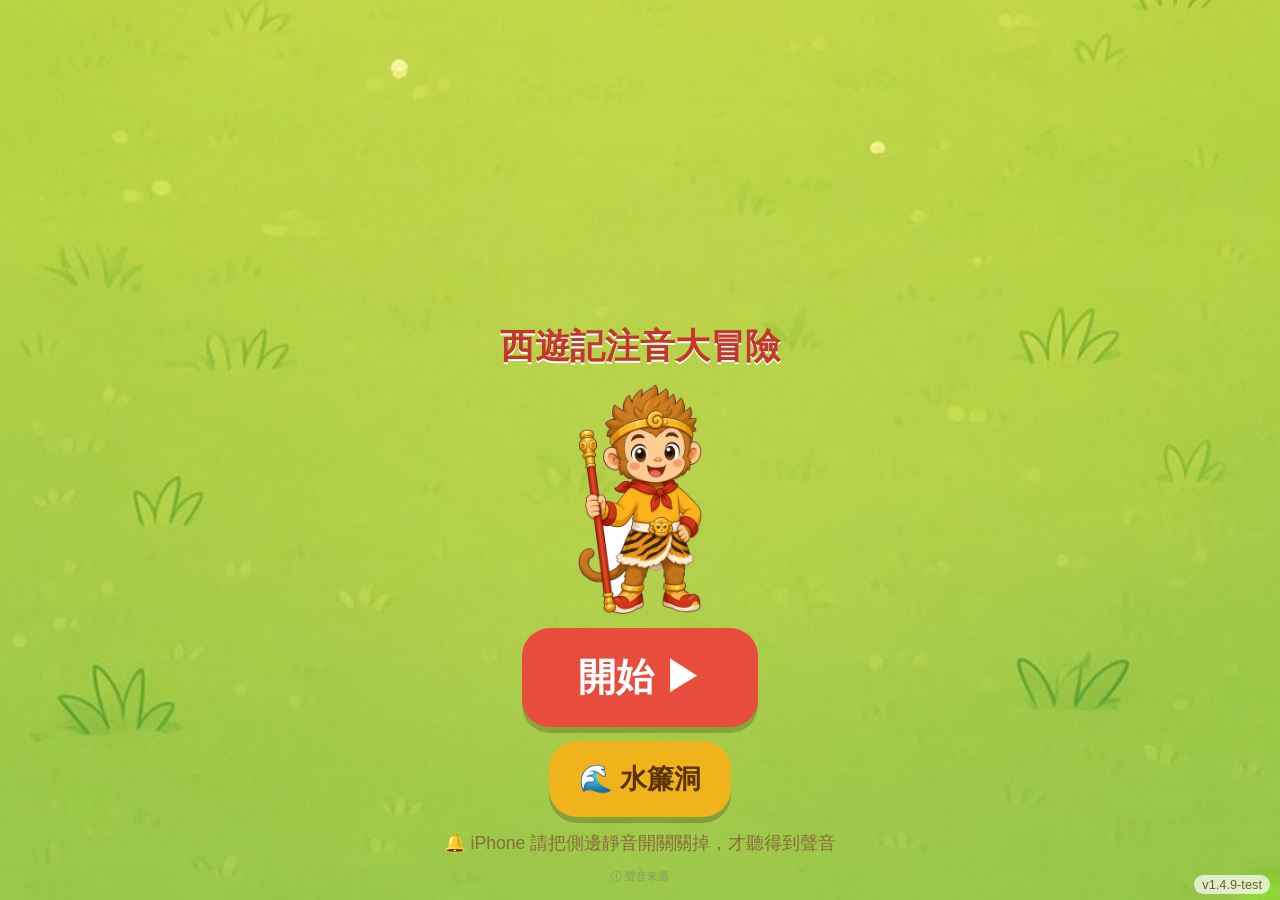
==== index.html @ e4f6e3fb "第 2 關標註句重做：句子中注音改接教育部單音，其餘用 Yui v2（v1.4.9-test） Freddy 回報的句子裡注音改為教育部單音與 Yui 文本拼接；喔喔、八、拼讀句用 Yui multi" ====
<!DOCTYPE html>
<html lang="zh-Hant-TW" data-version="1.4.9-test"><head><meta charset="utf-8">
<meta name="viewport" content="width=device-width,initial-scale=1,viewport-fit=cover">
<meta name="apple-mobile-web-app-capable" content="yes">
<meta name="app-version" content="1.4.9-test">
<title>西遊記注音大冒險</title>
<link rel="icon" href="data:,">
<!-- 改版時把 data-version 和下面所有 ?v= 一起改，iPad Safari 才不會用到快取的舊檔 -->
<link rel="stylesheet" href="style.css?v=1.4.9-test">
</head><body>
<div id="app"></div>
<script src="data.js?v=1.4.9-test"></script>
<script src="save.js?v=1.4.9-test"></script>
<script src="audio.js?v=1.4.9-test"></script>
<script src="game.js?v=1.4.9-test"></script>
<script src="cave.js?v=1.4.9-test"></script>
</body></html>
---- style.css ----
*{box-sizing:border-box;-webkit-tap-highlight-color:transparent;user-select:none;-webkit-user-select:none;-webkit-touch-callout:none}
html,body{margin:0;height:100%}
body{font-family:"PingFang TC","Noto Sans TC","Microsoft JhengHei",sans-serif;color:#4a2c10;text-align:center;
 background:linear-gradient(#bfe8ff 0%,#e8f8d8 55%,#9fd77a 100%);overflow-x:hidden}
#app{min-height:100vh;display:flex;flex-direction:column;align-items:center;justify-content:center;padding:16px;gap:14px;padding-bottom:calc(16px + env(safe-area-inset-bottom))}
h1{margin:0;font-size:2.2rem;color:#c0392b;text-shadow:0 2px 0 #fff}
.btn{border:none;border-radius:28px;font-size:1.7rem;padding:18px 30px;min-height:76px;min-width:150px;color:#fff;font-weight:bold;
 box-shadow:0 6px 0 rgba(0,0,0,.2);cursor:pointer;font-family:inherit;background:#e67e22}
.btn:active{transform:translateY(4px);box-shadow:0 2px 0 rgba(0,0,0,.2)}
.big{font-size:2.4rem;padding:24px 56px}
.red{background:#e74c3c}.blue{background:#3498db}.green{background:#27ae60}.gold{background:#f1b31c;color:#5a3300}.gray{background:#95a5a6}
.row{display:flex;gap:14px;flex-wrap:wrap;justify-content:center;align-items:center}
.panel{background:rgba(255,255,255,.92);border-radius:28px;padding:16px;width:min(94vw,640px);box-shadow:0 8px 24px rgba(0,0,0,.12)}
.say{font-size:1.5rem;min-height:2.2em;color:#7b3fbf}
.step{font-size:1.1rem;color:#8a6a3a}
.card{background:#fffaf0;border:5px solid #f1b31c;border-radius:24px;min-width:120px;min-height:120px;padding:10px;font-size:4rem;font-weight:bold;
 display:flex;flex-direction:column;align-items:center;justify-content:center;cursor:pointer;color:#4a2c10;font-family:inherit}
.card small{font-size:1.2rem;font-weight:normal}
.card.done{border-color:#27ae60;background:#eaffea}
.sym{font-size:5rem;color:#c0392b}
.emo{font-size:3.4rem;line-height:1.1}
.sent{font-size:2.2rem;display:flex;flex-wrap:wrap;justify-content:center;gap:2px}
.sent ruby{padding:2px 4px;border-radius:8px;transition:background .2s}
.sent rt{font-size:.9rem;color:#c0392b}
.sent .lit{background:#ffe066}
.choice{flex:1;min-width:120px;font-size:4rem;min-height:140px;border-radius:28px;background:#fffaf0;color:#4a2c10;border:5px solid #f1b31c;box-shadow:0 6px 0 rgba(0,0,0,.15)}
.choice.small{font-size:2.6rem}
.choice.fade{opacity:.3;pointer-events:none}
.choice.glow{animation:glow 1s infinite;border-color:#27ae60}
@keyframes glow{50%{box-shadow:0 0 0 10px rgba(39,174,96,.4)}}
.shake{animation:shake .5s}@keyframes shake{25%{transform:translateX(-10px)}75%{transform:translateX(10px)}}
.pop{animation:pop .5s}@keyframes pop{50%{transform:scale(1.2)}}
@keyframes spin{to{transform:rotate(360deg)}}
.count{font-size:1.4rem}
.drag{touch-action:none;position:relative;z-index:2}
.dragging{z-index:10;opacity:.9}
.stamp{font-size:5rem;animation:stamp .6s}@keyframes stamp{from{transform:scale(3) rotate(-30deg);opacity:0}}
.map{display:grid;grid-template-columns:repeat(3,1fr);gap:12px;width:min(94vw,560px)}
.station{border-radius:22px;padding:14px 6px;font-size:1.3rem;font-weight:bold;background:#ddd;color:#888;min-height:90px;border:none;font-family:inherit}
.station.open{background:#f1b31c;color:#5a3300;box-shadow:0 6px 0 rgba(0,0,0,.2);cursor:pointer}
.credit{font-size:.7rem;color:#777;max-width:90vw}
.credit summary{cursor:pointer;list-style:none;opacity:.6;text-align:center}
.nudge{animation:nudge 1.1s ease-in-out infinite}
@keyframes nudge{50%{box-shadow:0 0 0 14px rgba(241,179,28,.65)}}
.fly{position:fixed;font-size:2.6rem;pointer-events:none;animation:fly 1s ease-out forwards}
@keyframes fly{to{opacity:0;transform:translate(var(--dx),var(--dy)) scale(1.6) rotate(360deg)}}
/* batch 1 美術 */
body{background-size:cover;background-position:center bottom;background-attachment:fixed;background-color:#bfe8ff}
.wukong.sm{height:110px}
.step.tag{background:rgba(255,255,255,.85);border-radius:16px;padding:8px 14px}
.memo{position:relative;width:130px;height:130px;display:flex;align-items:center;justify-content:center}
.memo img{max-width:100%;max-height:100%;object-fit:contain;opacity:.85}
.memo b{position:absolute;inset:0;display:flex;align-items:center;justify-content:center;font-size:4.2rem;color:#c0392b;
 text-shadow:0 0 6px #fff,0 0 6px #fff,0 0 10px #fff}
img.stamp{width:160px;height:160px;object-fit:contain}
.panel,.say{border-radius:18px}
.say{background:rgba(255,255,255,.85);padding:6px 12px}
/* 符號放左上角小徽章，避免 ㄨ 疊在烏鴉上像「打叉」 */
.memo b{inset:auto;left:-8px;top:-8px;width:62px;height:62px;font-size:2.6rem;background:#fff;border:4px solid #c0392b;border-radius:50%;text-shadow:none}
.memo img{opacity:1}
/* batch 2 */
.memo b{left:-6px;top:-6px;width:60px;height:60px;border-radius:16px;background:#FFF6E0;border:5px solid #F2B53A;color:#c0392b}
.pic{width:90px;height:90px;object-fit:contain;vertical-align:middle}
.choice .pic{width:80px;height:80px}
#rep .pic{width:70px;height:70px}
#res .pic{width:110px;height:110px}
.mapimg{position:relative;width:min(94vw,calc((100vh - 90px)*0.5625));aspect-ratio:9/16;background-size:100% 100%;border-radius:20px;box-shadow:0 6px 18px rgba(0,0,0,.2)}
.mapimg .station{position:absolute;transform:translate(-50%,-50%);min-height:0;padding:6px 10px;font-size:.95rem;border-radius:16px;background:#FFF6E0;border:3px solid #ccc;color:#999;white-space:nowrap}
.mapimg .station.open{background:#F2B53A;border-color:#fff;color:#5a3300;font-size:1.3rem;padding:12px 16px;min-width:120px;animation:glow 1.2s infinite}
@keyframes poof{from{transform:scale(.3);opacity:1}to{transform:scale(1.4);opacity:0}}
/* 內容比螢幕高時不要把上方切掉（取代 justify-content:center） */
#app{justify-content:flex-start}
#app>:first-child{margin-top:auto}
#app>:last-child{margin-bottom:auto}
.wukong{height:150px}  /* 唐僧等靜態人物圖 */
.wukong.sm{height:110px}
@keyframes spin{to{transform:rotate(360deg)}}
@keyframes poof{from{transform:scale(.3);opacity:1}to{transform:scale(1.4);opacity:0}}
.ver{position:fixed;right:10px;bottom:calc(6px + env(safe-area-inset-bottom));font-size:.8rem;color:#6b5a3a;background:rgba(255,255,255,.7);border-radius:10px;padding:2px 8px}

/* ===== 悟空：sway(輕晃) > act(動作) > body(呼吸) > img + 眼皮 ===== */
.wk{position:relative;display:inline-block;line-height:0;--wk-h:150px;flex:none}
.wk.sm{--wk-h:110px}
.wk.lg{--wk-h:clamp(150px,28vh,230px)}
.wk.battle{--wk-h:clamp(120px,min(26vh,22vw),190px)}
.wk-img{height:var(--wk-h);width:auto;display:block;pointer-events:none;-webkit-user-drag:none}
.wk-sway{transform-origin:50% 100%;animation:wkSway 3.8s ease-in-out infinite}
.wk-act{transform-origin:50% 100%}
.wk-body{position:relative;transform-origin:50% 100%;animation:wkBreathe 2.6s ease-in-out infinite}
@keyframes wkSway{0%,100%{transform:rotate(-1.8deg)}50%{transform:rotate(1.8deg)}}
@keyframes wkBreathe{0%,100%{transform:scale(1,1)}50%{transform:scale(1.012,1.035)}}
/* 眨眼：皮膚色眼皮由上往下蓋，閉眼時下緣是一條眼線 */
.lid{position:absolute;border-radius:50%;background:#FFCD93;border-bottom:2px solid #6b3a14;transform-origin:50% 0;transform:scaleY(0);
 animation:blink var(--blink,5s) linear infinite;animation-delay:var(--bd,0s);pointer-events:none}
@keyframes blink{0%,92%,100%{transform:scaleY(0)}94.5%,96%{transform:scaleY(1)}}
.wk.busy .wk-body,.wk.busy .wk-sway{animation-play-state:paused}
/* 答對：跳起來 + 金箍棒揮出的弧光 */
.wk-act.jump{animation:wkJump .8s cubic-bezier(.3,.6,.4,1)}
@keyframes wkJump{0%{transform:scale(1.08,.9)}14%{transform:scale(.92,1.1)}42%{transform:translateY(-58px) rotate(-10deg)}68%{transform:translateY(-22px) rotate(6deg)}86%{transform:scale(1.08,.92)}100%{transform:none}}
.swoosh{position:absolute;left:50%;top:42%;width:150%;aspect-ratio:1;border-radius:50%;border:7px solid transparent;border-top-color:#ffd54a;border-right-color:rgba(255,213,74,.55);
 transform:translate(-50%,-50%);animation:swoosh .55s ease-out .12s both;pointer-events:none;filter:drop-shadow(0 0 6px #fff3b0);z-index:2}
.swoosh.s2{width:115%;border-width:5px;border-top-color:#fff6c8;border-right-color:transparent;border-left-color:rgba(255,213,74,.6);animation-delay:.25s}
@keyframes swoosh{from{transform:translate(-50%,-50%) rotate(-140deg) scale(.6);opacity:1}to{transform:translate(-50%,-50%) rotate(250deg) scale(1.1);opacity:0}}
/* 答錯：左右歪頭 + 冒問號 */
.wk-act.confused{animation:wkTilt 1.3s ease-in-out}
@keyframes wkTilt{0%,100%{transform:none}18%{transform:rotate(-9deg)}40%{transform:rotate(7deg) translateY(-3px)}62%{transform:rotate(-7deg)}82%{transform:rotate(4deg)}}
.wk-q{position:absolute;left:66%;top:-4%;font-size:calc(var(--wk-h)*.26);font-weight:900;color:#7b3fbf;line-height:1;pointer-events:none;z-index:3;
 text-shadow:0 0 4px #fff,0 0 4px #fff,0 2px 0 #fff;animation:qUp 1.4s ease-out both}
.wk-q.q2{left:20%;top:2%;font-size:calc(var(--wk-h)*.18);animation-delay:.3s;color:#e67e22}
@keyframes qUp{0%{opacity:0;transform:translateY(12px) scale(.4) rotate(-20deg)}25%{opacity:1;transform:translateY(-6px) scale(1.15) rotate(12deg)}55%{transform:translateY(-14px) rotate(-8deg)}100%{opacity:0;transform:translateY(-34px) rotate(0)}}
/* 拔毫毛 → 吹氣 */
.wk-act.pluck{animation:wkPluck .55s ease-in-out}
@keyframes wkPluck{0%,100%{transform:none}35%{transform:rotate(-4deg) scale(.97,1.03)}60%{transform:translateY(-8px) rotate(-6deg) scale(1.02,1.06)}80%{transform:rotate(2deg)}}
.wk-hair{position:absolute;left:48%;top:3%;width:4px;height:calc(var(--wk-h)*.12);border-radius:3px;background:linear-gradient(#fff2a8,#e0a020);
 box-shadow:0 0 6px #ffe680;transform-origin:50% 100%;animation:hairPull .7s ease-out both;z-index:3;pointer-events:none}
@keyframes hairPull{0%{opacity:0;transform:translateY(8px) rotate(0)}30%{opacity:1;transform:translateY(0) rotate(-5deg)}70%{opacity:1;transform:translateY(-22px) rotate(25deg)}100%{opacity:0;transform:translateY(-30px) rotate(40deg)}}
.wk-act.blow{animation:wkBlow .65s ease-in-out}
@keyframes wkBlow{0%{transform:none}30%{transform:scale(1.05,.96)}55%{transform:scale(.97,1.04) translateX(5px)}100%{transform:none}}
.wind{position:absolute;left:58%;top:30%;width:calc(var(--wk-h)*.32);height:calc(var(--wk-h)*.12);border-radius:50%;pointer-events:none;z-index:2;
 background:radial-gradient(closest-side,rgba(255,255,255,.95),rgba(255,255,255,0));animation:wind .7s ease-out both}
.wind.w2{top:38%;animation-delay:.15s}
@keyframes wind{from{opacity:0;transform:translateX(0) scale(.4)}30%{opacity:1}to{opacity:0;transform:translateX(calc(var(--wk-h)*.5)) scale(1.4)}}
.hairfly{position:fixed;width:5px;height:22px;margin:-11px 0 0 -2px;border-radius:3px;background:linear-gradient(#fff6c0,#e5a51e);box-shadow:0 0 10px 3px rgba(255,220,90,.75);pointer-events:none;z-index:50}
.poofx{position:fixed;pointer-events:none;z-index:40;animation:poof .75s ease-out forwards}

/* ===== 妖怪：float(浮動晃) > act(動作) > img(表情) ===== */
.mon{position:relative;display:inline-block;line-height:0;--mon-h:150px}
.mon.solo{--mon-h:clamp(130px,24vh,190px)}
/* 岩岩四張同高不同寬，必須以高度對齊、width:auto，身體才會一樣大 */
.mon-img{height:var(--mon-h);width:auto;display:block;filter:drop-shadow(0 4px 6px rgba(0,0,0,.25));pointer-events:none}
.mon-float{transform-origin:50% 100%;animation:monFloat 3.2s ease-in-out infinite}
@keyframes monFloat{0%,100%{transform:translate(-5px,0) rotate(-3deg)}25%{transform:translate(0,-9px) rotate(0)}50%{transform:translate(5px,0) rotate(3deg)}75%{transform:translate(0,-9px) rotate(0)}}
.mon-act{transform-origin:50% 90%}
.mon-act.roar{animation:monRoar .9s ease-in-out}
@keyframes monRoar{0%,100%{transform:none}20%{transform:scale(1.15) rotate(-8deg)}40%{transform:scale(1.1) rotate(8deg)}60%{transform:scale(1.15) rotate(-6deg)}80%{transform:scale(1.05) rotate(3deg)}}
.mon-act.hit{animation:monHit .7s ease-out}
@keyframes monHit{0%{transform:none;filter:none}10%{transform:translateX(18px) rotate(8deg);filter:brightness(3) saturate(0)}20%{transform:translateX(26px) rotate(10deg);filter:none}
 30%{transform:translateX(20px) rotate(-4deg);filter:brightness(3) saturate(0)}42%{transform:translateX(28px) rotate(6deg);filter:none}55%{transform:translateX(22px) rotate(-3deg);filter:brightness(2.2) saturate(0)}
 70%{transform:translateX(10px);filter:none}100%{transform:none;filter:none}}
.mon-act.mock{animation:monMock .9s ease-in-out}
@keyframes monMock{0%,100%{transform:none}20%{transform:translateY(-14px) rotate(-6deg)}40%{transform:translateY(0) scale(1.05,.95)}60%{transform:translateY(-12px) rotate(6deg)}80%{transform:translateY(0) scale(1.04,.96)}}
.mon-act.defeat{animation:monDefeat 1s ease-in forwards}
@keyframes monDefeat{0%{transform:none;opacity:1}30%{transform:rotate(240deg) scale(.85);filter:brightness(2) saturate(0)}100%{transform:rotate(900deg) scale(.05);opacity:0}}
.mon-act.tamein{animation:monTame .7s cubic-bezier(.3,1.6,.5,1) both}
@keyframes monTame{0%{transform:scale(.1);opacity:0}100%{transform:none;opacity:1}}

/* ===== 對戰舞台：悟空在左、妖怪在中，分身圍成弧形/圓形 ===== */
.stage{display:flex;align-items:center;justify-content:center;gap:4px;width:min(98vw,800px)}
.arena{position:relative;flex:none;width:min(calc(96vw - var(--wk-w,150px)),600px);height:clamp(240px,40vh,400px)}
.arena .mon.in-arena{position:absolute;left:50%;top:50%;transform:translate(-50%,-50%);--mon-h:min(42%,180px);height:var(--mon-h)}
.arena .mon.in-arena .mon-img{height:100%}
.arena .mon.in-arena .mon-float,.arena .mon.in-arena .mon-act{height:100%}
.ring{position:absolute;inset:0;pointer-events:none}
.clone{position:absolute;transition:left .5s ease,top .5s ease,width .5s ease,height .5s ease}
.clone.hide{visibility:hidden}
.clone-spin,.clone-pop{width:100%;height:100%}
.clone img{width:100%;height:100%;object-fit:contain;display:block;filter:drop-shadow(0 3px 3px rgba(0,0,0,.25));animation:bob 1.8s ease-in-out infinite;animation-delay:var(--d,0s)}
@keyframes bob{0%,100%{transform:translateY(0) rotate(-3deg)}50%{transform:translateY(-6px) rotate(3deg)}}
.clone.new .clone-pop{animation:clonePop .55s cubic-bezier(.3,1.7,.5,1)}
@keyframes clonePop{0%{transform:scale(0) translateY(30%)}100%{transform:none}}
/* 勝利：正方形場地，整圈轉，分身自己反轉保持站直 */
.arena.circle{height:auto;width:min(86vw,calc(100vh - 320px),480px);aspect-ratio:1}
.arena.spin .ring{animation:spin 14s linear infinite}
.arena.spin .clone-spin{animation:spin 14s linear infinite reverse}
img.stamp.mini{width:96px;height:96px}div.stamp.mini{font-size:3rem}
.count{font-size:1.3rem;background:rgba(255,255,255,.85);border-radius:16px;padding:4px 14px}
.prompt{flex-wrap:nowrap;width:min(96vw,640px)}
.prompt .say{flex:1;margin:0}
#rep{font-size:1.7rem;padding:8px 18px;min-height:64px;white-space:nowrap}
#rep .pic{width:52px;height:52px}
.choices{width:min(96vw,600px);flex-wrap:nowrap}
.choice .pic{width:72px;height:72px}
/* iPad 橫放（高度較矮）：壓縮垂直空間 */
@media (orientation:landscape) and (max-height:820px){
 #app{gap:10px;padding-top:10px;padding-bottom:calc(10px + env(safe-area-inset-bottom))}
 .choice{min-height:108px;font-size:3.4rem}.choice.small{font-size:2.2rem}
 .choice .pic{width:58px;height:58px}
}
@media (max-width:600px){ .wk.battle{--wk-h:110px} }

/* 減少動態：關掉待機/循環動畫，動作改成很短的淡入淡出 */
@media (prefers-reduced-motion: reduce){
 .nudge{animation:none!important;outline:6px solid #f1b31c}
 .wk-sway,.wk-body,.lid,.mon-float,.clone img,.arena.spin .ring,.arena.spin .clone-spin,.choice.glow,.mapimg .station.open,.swoosh,.wind,.wk-hair{animation:none!important}
 .swoosh,.wind,.wk-hair{display:none}
 .wk-act.jump,.wk-act.confused,.wk-act.pluck,.wk-act.blow,.mon-act.roar,.mon-act.mock,.clone.new .clone-pop,.fly{animation:none}
 .fly{display:none}
 .wk-q{animation:fadeIO 1.2s both}
 .mon-act.hit{animation:monFlash .35s}
 .mon-act.defeat{animation:fadeOut .35s forwards}
 .mon-act.tamein{animation:fadeIn .3s both}
 .clone{transition:none}
}
@keyframes monFlash{50%{filter:brightness(2.6) saturate(0)}}
@keyframes fadeOut{to{opacity:0}}
@keyframes fadeIn{from{opacity:0}}
@keyframes fadeIO{0%,100%{opacity:0}20%,80%{opacity:1}}

/* ===== 第 2 關結局：五指山（emoji 暫代美術） ===== */
.rescue{display:flex;align-items:flex-end;justify-content:center;gap:24px;margin:8px 0}
.mtn{position:relative;display:inline-block;line-height:1}
.mtn-e{font-size:clamp(150px,30vh,240px);display:block}
.mtn.quake{animation:quake .5s 3}
@keyframes quake{25%{transform:translateX(-8px) rotate(-2deg)}75%{transform:translateX(8px) rotate(2deg)}}
.fu{position:absolute;left:50%;top:2%;font-size:clamp(40px,8vh,64px);transform:translateX(-50%) rotate(-8deg)}
.fu.off{animation:fuOff 1.4s ease-in forwards}
@keyframes fuOff{to{transform:translate(120px,-160px) rotate(540deg) scale(.4);opacity:0}}
.trap{position:absolute;left:50%;bottom:-6%;transform:translateX(-50%) scale(.7);opacity:.55;filter:grayscale(.6)}
.trap.out{animation:trapOut .9s ease-out forwards}
@keyframes trapOut{to{transform:translate(110%,0) scale(1);opacity:1;filter:none}}
@media (prefers-reduced-motion:reduce){ .mtn.quake,.fu.off,.trap.out{animation-duration:.01s;animation-iteration-count:1} }

/* ===== v1.4.0 水簾洞＋成長系統 ===== */
.btn.sm{font-size:1.2rem;min-height:56px;padding:10px 20px;min-width:0}
.emo-fb{font-size:2.6rem;line-height:1}
.pc{font-style:normal;font-size:.9rem;filter:grayscale(1) opacity(.35)}.pc.on{filter:none}
.peaches{display:block;line-height:1;margin-top:2px}
.mapimg .station .peaches .pc{font-size:1rem}
.peach-row{display:flex;align-items:center;gap:4px;background:rgba(255,255,255,.85);border-radius:18px;padding:6px 14px}
.peach-row .pc{font-size:2.6rem}.peach-row small{font-size:1rem;color:#7b3fbf;margin-left:6px}
.cave-mouth{position:fixed;right:14px;top:14px;z-index:20;display:flex;flex-direction:column;align-items:center;gap:0;min-width:96px;min-height:96px;border:5px solid #f1b31c;border-radius:50% 50% 24px 24px;
 background:radial-gradient(circle at 50% 30%,#7fd6e8,#2a7fa8);color:#fff;font:bold 1.1rem inherit;font-family:inherit;font-size:2rem;box-shadow:0 6px 0 rgba(0,0,0,.25);cursor:pointer;padding:6px 10px}
.cave-mouth span{font-size:1.1rem}.cave-mouth small{font-size:.9rem;background:rgba(0,0,0,.25);border-radius:10px;padding:0 8px}
/* 大地圖隊伍 */
.party{position:absolute;inset:0;pointer-events:none}
.pm{position:absolute;transform:translate(-50%,-100%);height:15%;aspect-ratio:3/4;display:flex;align-items:flex-end;justify-content:center}
.pm>img{height:100%;width:auto;object-fit:contain;display:block}
.pm.tang{height:13%;opacity:.97}
.gwk{position:relative}
.wk-m.fb::after,.staff-bar{content:"";position:absolute;width:8%;min-width:7px;height:88%;bottom:0;border-radius:6px;background:linear-gradient(90deg,#b8801a,#ffe066 45%,#b8801a);box-shadow:0 0 0 2px #c0392b inset}
.wk-m.fb::after{right:6%}
.gear{position:absolute;left:50%;line-height:1;pointer-events:none}
.gear img{height:100%;width:auto;display:block}
.gear.hat{top:-10%;height:26%;transform:translateX(-50%);font-size:2rem}
.gear.robe{top:50%;height:30%;transform:translateX(-50%);font-size:2rem;opacity:.9}
.gear .emo-fb{font-size:inherit}
.pm .gear.hat{font-size:1.5rem}.pm .gear.robe{font-size:1.5rem}
/* 水簾洞 */
.cave-top{display:flex;align-items:center;justify-content:space-between;gap:10px;width:min(96vw,1100px)}
.cave-top h1{flex:1}
.cave-scene{position:relative;width:min(96vw,1100px);height:240px;border-radius:28px;overflow:hidden;border:6px solid #6e5a45;
 background:linear-gradient(#5a6b78,#3b4a55 60%,#2d3a43);box-shadow:inset 0 0 40px rgba(0,0,0,.45),0 8px 20px rgba(0,0,0,.2)}
.cave-scene .fall{position:absolute;left:30%;width:40%;top:0;bottom:0;background:repeating-linear-gradient(90deg,rgba(190,235,255,.85) 0 6px,rgba(120,200,235,.7) 6px 14px);opacity:.78;animation:fall 1.6s linear infinite;
 mask-image:linear-gradient(#000 70%,transparent);-webkit-mask-image:linear-gradient(#000 70%,transparent)}
@keyframes fall{to{background-position:0 28px}}
.cave-scene.flash .fall{filter:brightness(1.8)}
.lants{position:absolute;left:0;right:0;top:6px;display:flex;justify-content:space-between;padding:0 24%;pointer-events:none}
.lant{font-size:2.6rem;filter:grayscale(1) brightness(.6);transition:filter .6s}.lant.lit{filter:drop-shadow(0 0 12px #ffb300);animation:lantGlow 2s ease-in-out infinite}
@keyframes lantGlow{50%{filter:drop-shadow(0 0 22px #ffcf40)}}
.deco{position:absolute;pointer-events:none}.deco img{height:100%;width:auto}
.deco.lantern{left:2%;top:4px;height:90px;font-size:3rem;display:flex;gap:6px}.deco.lantern::after{content:"";}
.deco.flowers{right:4%;bottom:4px;height:80px;font-size:3rem}
.rock-seat{position:absolute;left:14%;bottom:-18px;font-size:5rem;filter:saturate(.4)}
.cave-wk{position:absolute;left:14%;bottom:6px;height:170px;display:flex;align-items:flex-end}
.cave-wk .wk{--wk-h:170px}
.cave-wk .staff-bar{right:-12px;height:92%;width:10px}
.cave-wk .gear.hat{top:-6px;height:44px;font-size:2.6rem}.cave-wk .gear.robe{top:88px;height:50px;font-size:2.6rem}
.cave-wk .gear.hat,.cave-wk .gear.robe{left:50%}
.cmons{position:absolute;right:6%;bottom:6px;display:flex;gap:18px;align-items:flex-end}
.cmon{background:none;border:none;font-family:inherit;display:flex;flex-direction:column;align-items:center;cursor:pointer;color:#fff;padding:4px}
.cmon img{height:150px;width:auto;display:block;animation:cmonBob 3s ease-in-out infinite}.cmon b{background:rgba(0,0,0,.4);border-radius:10px;padding:0 10px;font-size:1.1rem}
@keyframes cmonBob{50%{transform:translateY(-6px)}}
#friends .friend{position:absolute;font-size:2.2rem;animation:friendBob 3.4s ease-in-out infinite}
#friends .friend:nth-child(even){animation-delay:-1.4s}
#friends .friend.new{animation:friendNew .7s ease-out,friendBob 3.4s ease-in-out .7s infinite}
@keyframes friendBob{50%{transform:translateY(-5px)}}@keyframes friendNew{from{transform:scale(0) rotate(-90deg)}}
.splash-layer{position:absolute;inset:0;pointer-events:none}
.splash{position:absolute;bottom:12px;font-style:normal;font-size:1.6rem;animation:splash .9s ease-out forwards}
@keyframes splash{to{transform:translateY(-70px);opacity:0}}
.cave-tabs{position:sticky;top:0;z-index:15;display:flex;gap:10px;align-items:center;justify-content:center;width:min(96vw,1100px);padding:8px;background:rgba(255,250,240,.92);border-radius:20px}
.cave-tabs .tab{font-family:inherit;font-size:1.5rem;font-weight:bold;min-height:60px;min-width:110px;border-radius:20px;border:4px solid #f1b31c;background:#fffaf0;color:#4a2c10}
.cave-tabs .tab.on{background:#f1b31c;color:#5a3300}
.cave-count{font-size:1.3rem;margin-left:12px}
.cg{width:min(96vw,1100px);scroll-margin-top:84px}
.cg h2{margin:6px 0;color:#c0392b;text-align:left;font-size:1.6rem;text-shadow:0 1px 0 #fff}
.cave-grid{display:grid;grid-template-columns:repeat(auto-fill,minmax(205px,1fr));gap:10px}
.cc{display:flex;gap:8px;align-items:stretch;background:rgba(255,255,255,.88);border-radius:22px;padding:8px;border:4px solid transparent}
.cc.seen{border-color:#9ad98a}
.cs{font-family:inherit;font-size:3rem;font-weight:bold;width:84px;min-height:90px;border-radius:18px;border:4px solid #f1b31c;background:#fffaf0;color:#c0392b;flex:none}
.cw{font-family:inherit;flex:1;min-height:90px;display:flex;flex-direction:column;align-items:center;justify-content:center;gap:0;border:none;background:#fff6e0;border-radius:18px;font-size:1.15rem;color:#4a2c10;font-weight:bold;padding:2px}
.cw img{height:62px;width:62px;object-fit:contain}.cw .emo-fb{font-size:2.8rem;height:62px;display:flex;align-items:center}
.cs.bump,.cw.bump{animation:pop .4s}
.hint{font-size:1.1rem;color:#6b5a3a;background:rgba(255,255,255,.8);border-radius:14px;padding:4px 12px}
/* 彈窗：兌換、妖怪複習 */
.modal{position:fixed;inset:0;z-index:50;background:rgba(0,0,0,.5);display:flex;align-items:center;justify-content:center;padding:14px}
.modal-box{background:#fffaf0;border-radius:28px;padding:18px 22px;width:min(96vw,760px);max-height:94vh;overflow:auto;display:flex;flex-direction:column;align-items:center;gap:12px}
.modal-box h2{margin:0;color:#c0392b}
.shop-grid{display:grid;grid-template-columns:repeat(4,1fr);gap:10px;width:100%}
.shop-item{font-family:inherit;display:flex;flex-direction:column;align-items:center;gap:2px;padding:10px 4px;border-radius:20px;border:5px solid #f1b31c;background:#fff6e0;color:#4a2c10;min-height:150px}
.shop-item .si{height:70px;display:flex;align-items:center}.shop-item .si img{height:70px;width:auto}.shop-item .emo-fb{font-size:3.6rem}
.shop-item b{font-size:1.1rem}.shop-item em{font-style:normal;font-size:1.1rem}
.shop-item.sel{border-color:#27ae60;background:#eaffea}.shop-item.own{opacity:.6;border-color:#9ad98a}.shop-item.poor{filter:grayscale(.6)}
.shop-ask{min-height:64px;font-size:1.3rem;display:flex;gap:10px;align-items:center;flex-wrap:wrap;justify-content:center}
.mq-mon{height:130px;width:auto}
.modal .choices{width:100%}
/* 金箍棒連擊 */
.staff-mini{position:absolute;right:-10px;bottom:2px;width:9px;height:78%;border-radius:5px;background:linear-gradient(90deg,#b8801a,#ffe066 45%,#b8801a);box-shadow:0 0 0 2px #c0392b inset;transform-origin:50% 100%;transition:transform .35s cubic-bezier(.3,1.6,.5,1);pointer-events:none}
.staff-mini.big{transform:scale(2.6,1.5);filter:drop-shadow(0 0 14px #ffd54a);z-index:5}
.staff-fx{position:fixed;inset:0;z-index:30;pointer-events:none;display:flex;align-items:center;justify-content:center}
.staff-fx i{display:block;width:34px;height:80vh;border-radius:17px;background:linear-gradient(90deg,#b8801a,#ffe066 45%,#b8801a);box-shadow:0 0 0 4px #c0392b inset,0 0 60px 18px rgba(255,214,74,.7);transform-origin:50% 50%;animation:staffFx 1.4s ease-out forwards}
@keyframes staffFx{0%{transform:scaleY(.05) rotate(-40deg);opacity:0}30%{transform:scaleY(1) rotate(0);opacity:1}100%{transform:scaleY(1.05) rotate(20deg);opacity:0}}
/* 唐僧念經挑戰 */
.monk{display:flex;align-items:center;gap:14px}.monk .bubble{background:#fff;border-radius:20px;padding:8px 16px;font-size:1.4rem}
.slots{display:flex;gap:12px}.slot{width:90px;height:90px;border:5px dashed #f1b31c;border-radius:20px;background:rgba(255,255,255,.85);font-size:3.2rem;color:#c0392b;display:flex;align-items:center;justify-content:center}
.slot.fill{border-style:solid;border-color:#27ae60}
.choice.used{opacity:.35;pointer-events:none}
@media (max-width:900px){.shop-grid{grid-template-columns:repeat(2,1fr)}}

/* wukong-stand 圖本身就拿著金箍棒，不再加疊一根；staff-bar 只留作標記（測試用） */
.wk-m.fb::after{display:none}.staff-bar{display:none}
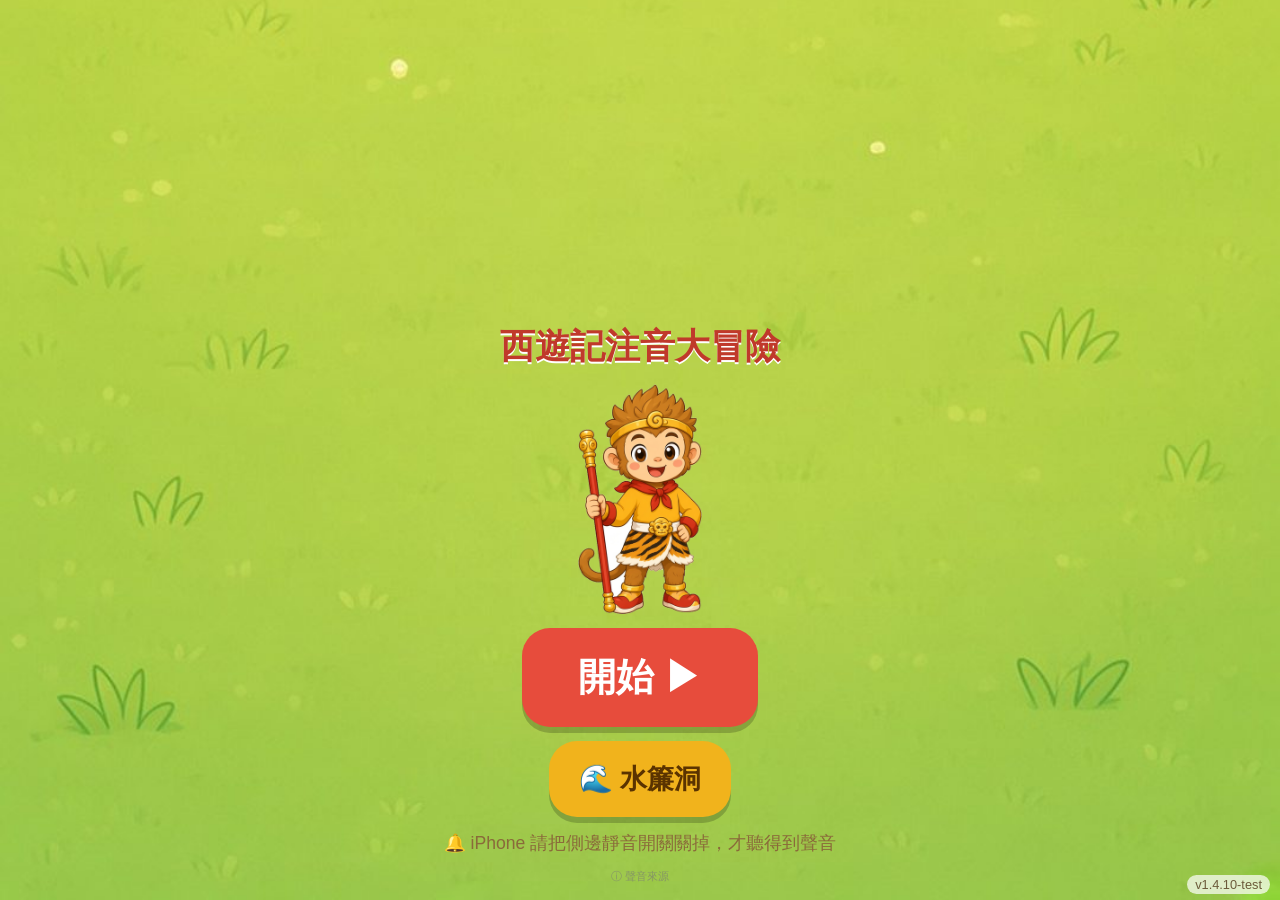
==== commit 4285d6d5: "第 2 關詞音微調：兒歌語速放慢，並重錄「髮」「喔喔」「佛」與「拼」句（v1.4.10-test） 38–41 兒歌只把注音後的 AI 句子 atempo 0.87、間隔改 250ms，教育部單音未動" ====
--- a/index.html
+++ b/index.html
@@ -1,17 +1,17 @@
 <!DOCTYPE html>
-<html lang="zh-Hant-TW" data-version="1.4.9-test"><head><meta charset="utf-8">
+<html lang="zh-Hant-TW" data-version="1.4.10-test"><head><meta charset="utf-8">
 <meta name="viewport" content="width=device-width,initial-scale=1,viewport-fit=cover">
 <meta name="apple-mobile-web-app-capable" content="yes">
-<meta name="app-version" content="1.4.9-test">
+<meta name="app-version" content="1.4.10-test">
 <title>西遊記注音大冒險</title>
 <link rel="icon" href="data:,">
 <!-- 改版時把 data-version 和下面所有 ?v= 一起改，iPad Safari 才不會用到快取的舊檔 -->
-<link rel="stylesheet" href="style.css?v=1.4.9-test">
+<link rel="stylesheet" href="style.css?v=1.4.10-test">
 </head><body>
 <div id="app"></div>
-<script src="data.js?v=1.4.9-test"></script>
-<script src="save.js?v=1.4.9-test"></script>
-<script src="audio.js?v=1.4.9-test"></script>
-<script src="game.js?v=1.4.9-test"></script>
-<script src="cave.js?v=1.4.9-test"></script>
+<script src="data.js?v=1.4.10-test"></script>
+<script src="save.js?v=1.4.10-test"></script>
+<script src="audio.js?v=1.4.10-test"></script>
+<script src="game.js?v=1.4.10-test"></script>
+<script src="cave.js?v=1.4.10-test"></script>
 </body></html>
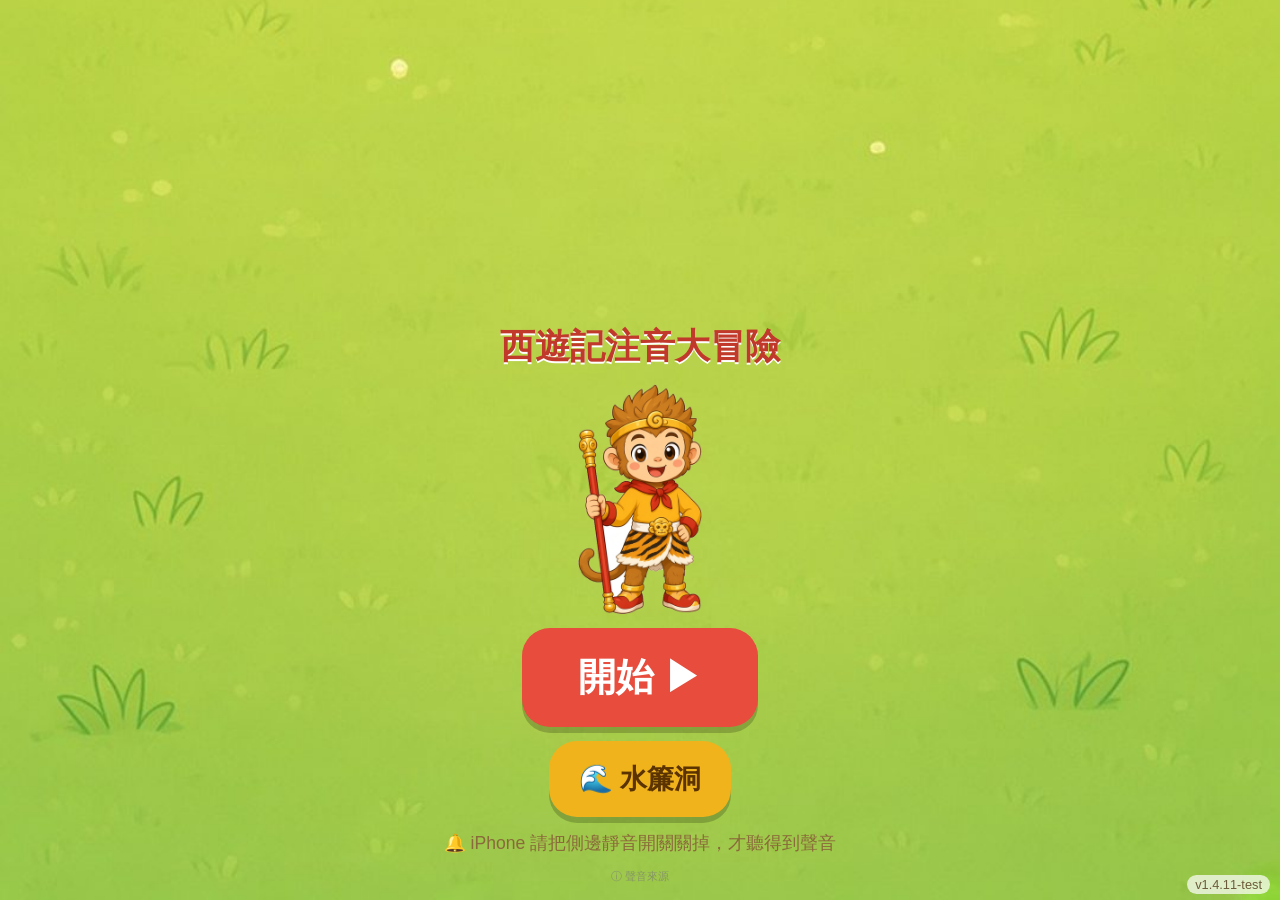
==== commit 937f8fd8: "第 2 關 ㄛ 例詞改為摩托車，並補上詞音（v1.4.11-test） 記憶圖與例詞不再用喔喔／喔喔叫（畫面與播放皆為摩托車）。兒歌「公雞喔喔叫」與既有喔喔、喔喔叫音檔保留。詞音採 Yui multi" ====
--- a/index.html
+++ b/index.html
@@ -1,17 +1,17 @@
 <!DOCTYPE html>
-<html lang="zh-Hant-TW" data-version="1.4.10-test"><head><meta charset="utf-8">
+<html lang="zh-Hant-TW" data-version="1.4.11-test"><head><meta charset="utf-8">
 <meta name="viewport" content="width=device-width,initial-scale=1,viewport-fit=cover">
 <meta name="apple-mobile-web-app-capable" content="yes">
-<meta name="app-version" content="1.4.10-test">
+<meta name="app-version" content="1.4.11-test">
 <title>西遊記注音大冒險</title>
 <link rel="icon" href="data:,">
 <!-- 改版時把 data-version 和下面所有 ?v= 一起改，iPad Safari 才不會用到快取的舊檔 -->
-<link rel="stylesheet" href="style.css?v=1.4.10-test">
+<link rel="stylesheet" href="style.css?v=1.4.11-test">
 </head><body>
 <div id="app"></div>
-<script src="data.js?v=1.4.10-test"></script>
-<script src="save.js?v=1.4.10-test"></script>
-<script src="audio.js?v=1.4.10-test"></script>
-<script src="game.js?v=1.4.10-test"></script>
-<script src="cave.js?v=1.4.10-test"></script>
+<script src="data.js?v=1.4.11-test"></script>
+<script src="save.js?v=1.4.11-test"></script>
+<script src="audio.js?v=1.4.11-test"></script>
+<script src="game.js?v=1.4.11-test"></script>
+<script src="cave.js?v=1.4.11-test"></script>
 </body></html>
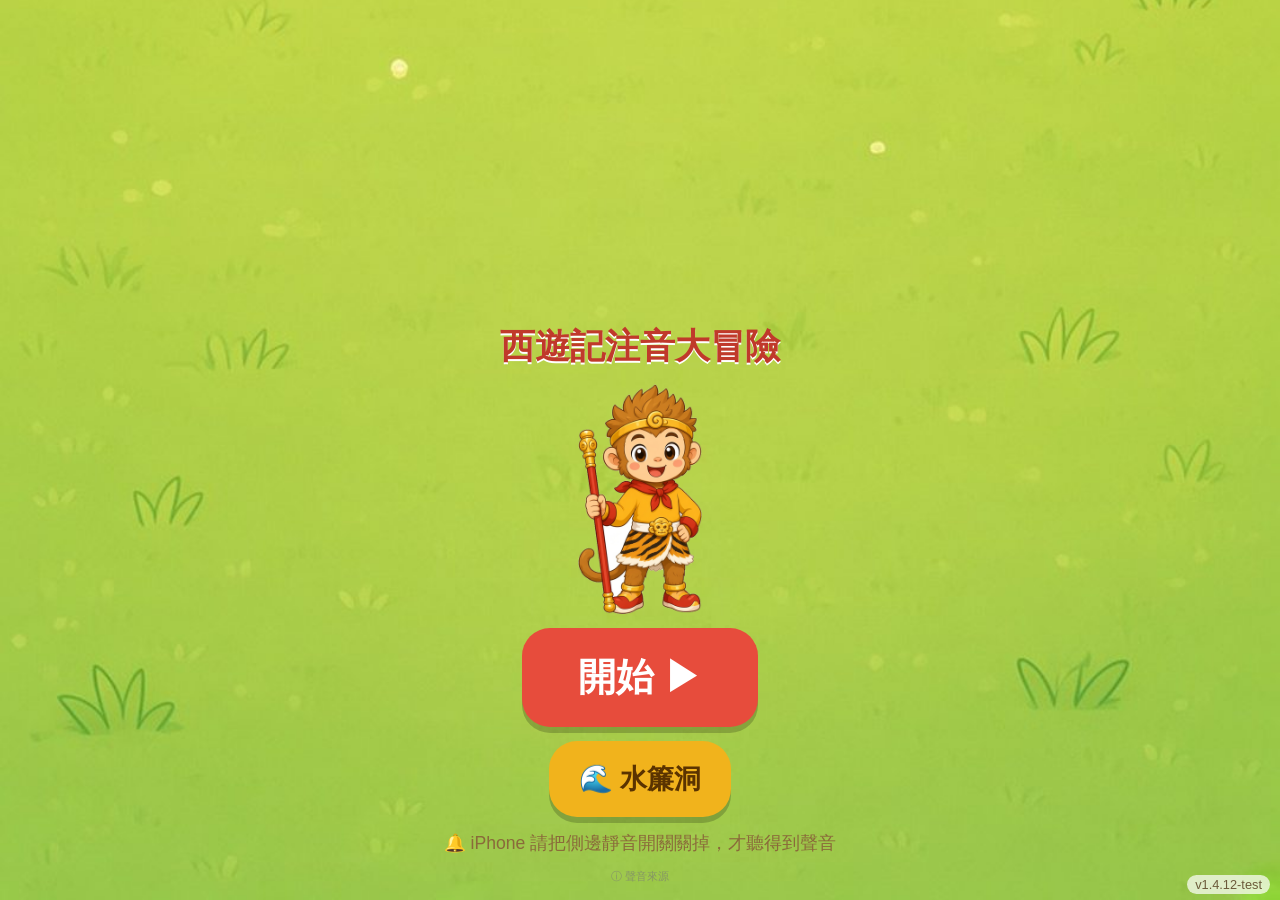
==== commit 56cd58fc: "第 2 關五指山流程完成並接入正式美術（v1.4.12-test） 10 站地圖、開場旁白、爬山 8 格＋山頂 3 題（含唐僧念經）、揭符咒救出悟空。 正式圖已放入 img/；小溪與小石子用 v2 內" ====
--- a/index.html
+++ b/index.html
@@ -1,17 +1,17 @@
 <!DOCTYPE html>
-<html lang="zh-Hant-TW" data-version="1.4.11-test"><head><meta charset="utf-8">
+<html lang="zh-Hant-TW" data-version="1.4.12-test"><head><meta charset="utf-8">
 <meta name="viewport" content="width=device-width,initial-scale=1,viewport-fit=cover">
 <meta name="apple-mobile-web-app-capable" content="yes">
-<meta name="app-version" content="1.4.11-test">
+<meta name="app-version" content="1.4.12-test">
 <title>西遊記注音大冒險</title>
 <link rel="icon" href="data:,">
 <!-- 改版時把 data-version 和下面所有 ?v= 一起改，iPad Safari 才不會用到快取的舊檔 -->
-<link rel="stylesheet" href="style.css?v=1.4.11-test">
+<link rel="stylesheet" href="style.css?v=1.4.12-test">
 </head><body>
 <div id="app"></div>
-<script src="data.js?v=1.4.11-test"></script>
-<script src="save.js?v=1.4.11-test"></script>
-<script src="audio.js?v=1.4.11-test"></script>
-<script src="game.js?v=1.4.11-test"></script>
-<script src="cave.js?v=1.4.11-test"></script>
+<script src="data.js?v=1.4.12-test"></script>
+<script src="save.js?v=1.4.12-test"></script>
+<script src="audio.js?v=1.4.12-test"></script>
+<script src="game.js?v=1.4.12-test"></script>
+<script src="cave.js?v=1.4.12-test"></script>
 </body></html>
--- a/style.css
+++ b/style.css
@@ -196,18 +196,18 @@
 @keyframes fadeIn{from{opacity:0}}
 @keyframes fadeIO{0%,100%{opacity:0}20%,80%{opacity:1}}
 
-/* ===== 第 2 關結局：五指山（emoji 暫代美術） ===== */
+/* ===== 第 2 關結局：五指山（正式圖：mtn-wuzhishan／talisman／wukong-trapped） ===== */
 .rescue{display:flex;align-items:flex-end;justify-content:center;gap:24px;margin:8px 0}
 .mtn{position:relative;display:inline-block;line-height:1}
-.mtn-e{font-size:clamp(150px,30vh,240px);display:block}
+.mtn-e{height:clamp(190px,36vh,300px);width:auto;display:block}
 .mtn.quake{animation:quake .5s 3}
 @keyframes quake{25%{transform:translateX(-8px) rotate(-2deg)}75%{transform:translateX(8px) rotate(2deg)}}
-.fu{position:absolute;left:50%;top:2%;font-size:clamp(40px,8vh,64px);transform:translateX(-50%) rotate(-8deg)}
+.fu{position:absolute;left:50%;top:24%;width:26%;transform:translate(-50%,-50%);filter:drop-shadow(0 0 8px #fff2a0)}
 .fu.off{animation:fuOff 1.4s ease-in forwards}
 @keyframes fuOff{to{transform:translate(120px,-160px) rotate(540deg) scale(.4);opacity:0}}
-.trap{position:absolute;left:50%;bottom:-6%;transform:translateX(-50%) scale(.7);opacity:.55;filter:grayscale(.6)}
+.trap{position:absolute;left:50%;bottom:2%;transform:translateX(-50%) scale(.6)}
 .trap.out{animation:trapOut .9s ease-out forwards}
-@keyframes trapOut{to{transform:translate(110%,0) scale(1);opacity:1;filter:none}}
+@keyframes trapOut{to{transform:translate(110%,0) scale(1)}}
 @media (prefers-reduced-motion:reduce){ .mtn.quake,.fu.off,.trap.out{animation-duration:.01s;animation-iteration-count:1} }
 
 /* ===== v1.4.0 水簾洞＋成長系統 ===== */
@@ -308,3 +308,44 @@
 
 /* wukong-stand 圖本身就拿著金箍棒，不再加疊一根；staff-bar 只留作標記（測試用） */
 .wk-m.fb::after{display:none}.staff-bar{display:none}
+
+/* ===== 第 2 關：爬山場景（.climb 用 bg-wuzhishan-battle.jpg 上半部 0–55% 當背景，1080×1056 比例；其餘是 % 座標疊圖）===== */
+body.climb-bg{background-color:#98c13d}
+body.climb-bg #app>:first-child{margin-top:0}  /* 爬山場景靠上對齊，題目換行時山不會上下跳 */
+.climb{--k:0;--ch:clamp(230px,40vh,420px);position:relative;margin-top:clamp(30px,5vh,50px);width:min(96vw,calc(var(--ch)*1.0227));aspect-ratio:1080/1056;flex:none;
+ background:#bfe8ff top/100% auto no-repeat;border-radius:18px;box-shadow:0 4px 14px rgba(0,0,0,.2)}
+.cl-deco{position:absolute;transform:translate(-50%,-50%) scale(.6);height:auto;opacity:0;pointer-events:none;transition:opacity .6s,transform .6s}
+.cl-deco.on{opacity:1;transform:translate(-50%,-50%)}
+.cl-deco.d-cloud.on{animation:clDrift 6s ease-in-out infinite alternate}
+@keyframes clDrift{to{transform:translate(-40%,-50%)}}
+.cl-step{position:absolute;transform:translate(-50%,-50%);width:12px;height:8px;border-radius:50%;background:rgba(255,246,224,.5);pointer-events:none}
+.cl-step.on{background:rgba(255,213,74,.75)}
+.cl-step.base{width:14px;height:9px}
+.cl-step.wob{animation:stepWob .5s}
+@keyframes stepWob{25%{transform:translate(-50%,-50%) rotate(-12deg) scale(1.8)}75%{transform:translate(-50%,-50%) rotate(12deg) scale(1.8)}}
+.cl-fu{position:absolute;left:50.5%;top:17%;width:calc(17% + 12%*var(--k));transform:translate(-50%,-50%);height:auto;transition:width .7s;pointer-events:none;
+ filter:drop-shadow(0 0 calc(4px + 12px*var(--k)) #fff2a0)}
+.cl-peb{position:absolute;left:78%;top:52%;width:9%;height:auto;opacity:0;pointer-events:none;z-index:2}
+.cl-peb.roll{animation:pebRoll 1.6s ease-in forwards}
+@keyframes pebRoll{0%{opacity:1;transform:translate(0,0) rotate(0)}85%{opacity:1}100%{opacity:0;transform:translate(150%,330%) rotate(540deg)}}
+.cl-rock{position:absolute;left:77%;top:62%;line-height:0;transform-origin:50% 100%;
+ transform:translate(-50%,-100%) scale(calc(.3 + .7*var(--k)));opacity:calc(.6 + .4*var(--k));transition:transform .8s ease,opacity .8s}
+.climb .mon{--mon-h:clamp(110px,21vh,170px)}
+.cl-wk{position:absolute;left:3%;bottom:1%;z-index:2}
+.cl-wk .wk{--wk-h:clamp(56px,10vh,84px)}
+.cl-wk .staff-mini{display:none}
+.cl-ts{position:absolute;transform:translate(-50%,-90%);transition:left .7s ease-in-out,top .7s ease-in-out;z-index:3;line-height:0}
+.cl-ts img{height:clamp(78px,14vh,118px);width:auto;display:block;filter:drop-shadow(0 3px 3px rgba(0,0,0,.3))}
+.cl-ts-in{transform-origin:50% 100%}
+.cl-ts.hop .cl-ts-in{animation:tsHop .75s ease-in-out}
+@keyframes tsHop{0%{transform:scale(1.05,.92)}25%{transform:translateY(-12px) rotate(var(--lean))}50%{transform:translateY(-30px) rotate(calc(var(--lean)*1.3))}
+ 78%{transform:translateY(-6px) rotate(calc(var(--lean)*.5)) scale(1.04,.96)}100%{transform:none}}
+.hero-trap{height:clamp(130px,24vh,210px);width:auto;display:block;margin:0 auto 8px}
+.st-ico{width:56px;height:56px;object-fit:contain;vertical-align:middle}
+.mon.mini{--mon-h:clamp(80px,14vh,110px)}
+.monk{flex-wrap:wrap;justify-content:center}
+.monk-fu{font-size:2.4rem}
+@media (prefers-reduced-motion:reduce){
+ .cl-ts{transition:none}.cl-rock,.cl-fu,.cl-deco{transition:none}.cl-deco.d-cloud.on,.cl-peb.roll{animation:none}
+ .cl-ts.hop .cl-ts-in,.cl-step.wob{animation:none}
+}
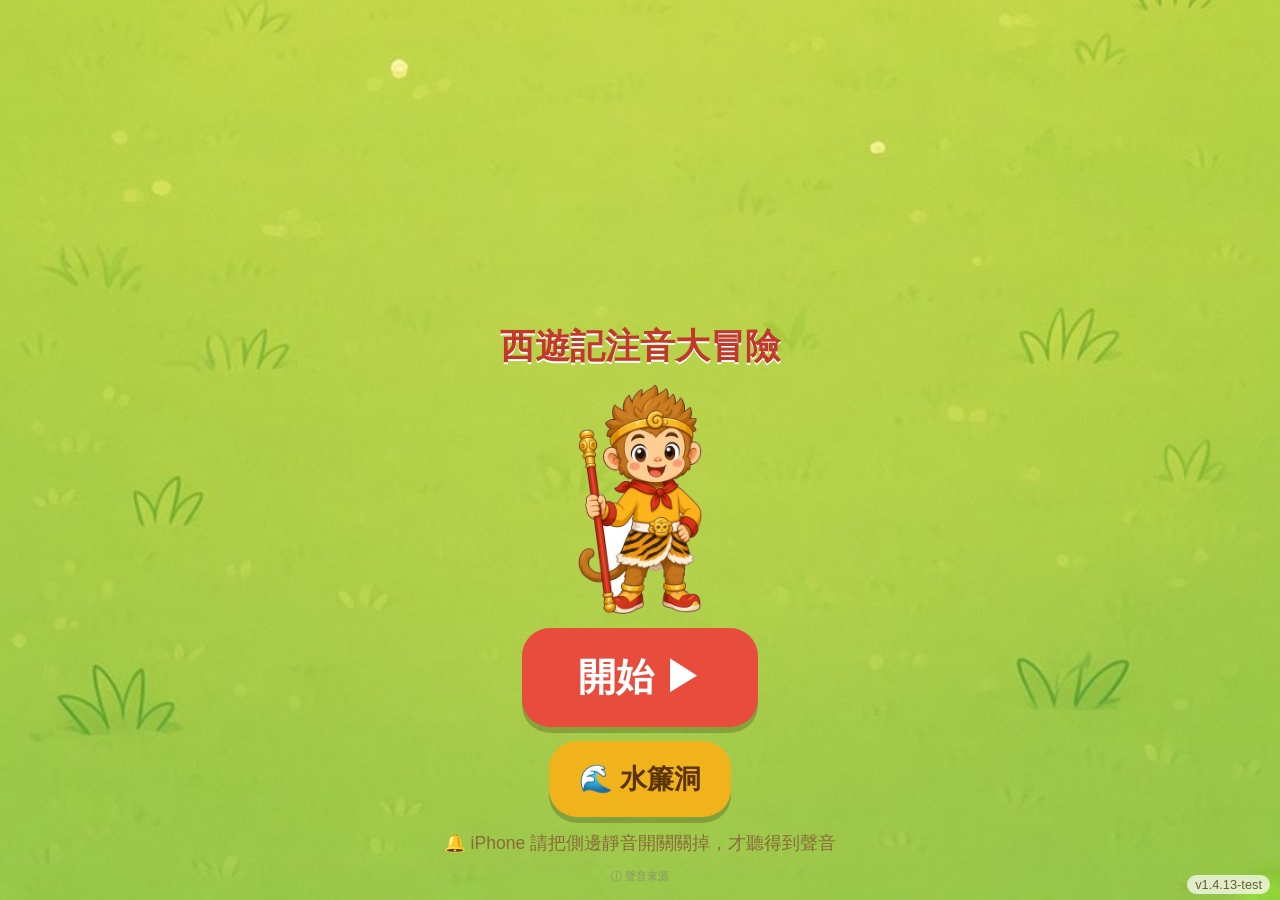
==== commit de5b113b: "第 3 關鷹愁澗流程完成（v1.4.13-test）：過河荷葉、水水、白龍馬、10 站 SVG 地圖與占位美術；語音因無 API key 未生成 Co-Authored-By: Claude Sonn" ====
--- a/index.html
+++ b/index.html
@@ -1,17 +1,17 @@
 <!DOCTYPE html>
-<html lang="zh-Hant-TW" data-version="1.4.12-test"><head><meta charset="utf-8">
+<html lang="zh-Hant-TW" data-version="1.4.13-test"><head><meta charset="utf-8">
 <meta name="viewport" content="width=device-width,initial-scale=1,viewport-fit=cover">
 <meta name="apple-mobile-web-app-capable" content="yes">
-<meta name="app-version" content="1.4.12-test">
+<meta name="app-version" content="1.4.13-test">
 <title>西遊記注音大冒險</title>
 <link rel="icon" href="data:,">
 <!-- 改版時把 data-version 和下面所有 ?v= 一起改，iPad Safari 才不會用到快取的舊檔 -->
-<link rel="stylesheet" href="style.css?v=1.4.12-test">
+<link rel="stylesheet" href="style.css?v=1.4.13-test">
 </head><body>
 <div id="app"></div>
-<script src="data.js?v=1.4.12-test"></script>
-<script src="save.js?v=1.4.12-test"></script>
-<script src="audio.js?v=1.4.12-test"></script>
-<script src="game.js?v=1.4.12-test"></script>
-<script src="cave.js?v=1.4.12-test"></script>
+<script src="data.js?v=1.4.13-test"></script>
+<script src="save.js?v=1.4.13-test"></script>
+<script src="audio.js?v=1.4.13-test"></script>
+<script src="game.js?v=1.4.13-test"></script>
+<script src="cave.js?v=1.4.13-test"></script>
 </body></html>
--- a/style.css
+++ b/style.css
@@ -349,3 +349,36 @@
  .cl-ts{transition:none}.cl-rock,.cl-fu,.cl-deco{transition:none}.cl-deco.d-cloud.on,.cl-peb.roll{animation:none}
  .cl-ts.hop .cl-ts-in,.cl-step.wob{animation:none}
 }
+
+/* ===== 第 3 關：過河場景（.climb.river 沿用爬山的版型；座標 % 相對 .climb）===== */
+body.river-bg{background-color:#7fd0f0}
+.river .rv-island{position:absolute;left:50%;top:17%;width:46%;height:auto;transform:translate(-50%,-50%);pointer-events:none}
+.rv-ring{position:absolute;width:15%;aspect-ratio:3/1;border:3px solid rgba(255,255,255,.6);border-radius:50%;transform:translate(-50%,-50%);pointer-events:none;animation:rvRing 2.4s ease-in-out infinite}
+@keyframes rvRing{50%{transform:translate(-50%,-50%) scale(1.18);opacity:.5}}
+.rv-bank{position:absolute;width:15%;aspect-ratio:3/1;border-radius:50%;background:#cfd8dc;border:4px solid #3b2a1d;transform:translate(-50%,-50%);pointer-events:none}
+.rv-leaf{position:absolute;width:18%;height:auto;transform:translate(-50%,-50%) scale(0);opacity:0;pointer-events:none;
+ transition:transform .6s cubic-bezier(.3,1.6,.5,1),opacity .4s}
+.rv-leaf.on{transform:translate(-50%,-50%) scale(1);opacity:1}
+.rv-p.wob{animation:rvWob .6s}
+@keyframes rvWob{20%{transform:translate(-50%,-50%) rotate(-9deg) scale(1.05)}55%{transform:translate(-50%,-50%) rotate(9deg) scale(1.05)}100%{transform:translate(-50%,-50%) scale(1)}}
+.rv-island.wob{animation:rvWobI .6s}
+@keyframes rvWobI{25%{transform:translate(-50%,-50%) rotate(-2deg)}60%{transform:translate(-50%,-50%) rotate(2deg)}}
+.rv-mon{position:absolute;left:82%;top:52%;line-height:0;transform-origin:50% 100%;transform:translate(-50%,-100%) scale(calc(.5 + .5*var(--k)));transition:transform .8s ease}
+.river .mon{--mon-h:clamp(92px,17vh,135px)}
+.rv-spray{position:absolute;left:-10%;top:-5%;font-style:normal;font-size:1.8rem;line-height:1;opacity:0;pointer-events:none}
+.rv-spray.on{animation:rvSpray 1.1s ease-out}
+@keyframes rvSpray{0%{opacity:0;transform:translate(0,10px) scale(.6)}25%{opacity:1}100%{opacity:0;transform:translate(-40px,-30px) scale(1.4)}}
+.rv-wk{position:absolute;transform:translate(-50%,-88%);transition:left .7s ease-in-out,top .7s ease-in-out;z-index:3;line-height:0}
+.rv-wk .wk{--wk-h:clamp(56px,10vh,84px)}
+.rv-wk .staff-mini{display:none}
+/* 第 3 關結局：水水變白龍馬、唐僧騎上去 */
+.ride{position:relative;width:min(92vw,560px);height:clamp(200px,38vh,320px)}
+.rd-horse{position:absolute;left:50%;bottom:0;height:100%;transform:translateX(-50%);animation:rdIn .8s ease-out}
+.rd-horse img{height:100%;width:auto;display:block}
+@keyframes rdIn{from{transform:translateX(-50%) scale(.2);opacity:0}}
+.rd-ts{position:absolute;left:4%;bottom:0;height:56%;transition:left .9s ease-in-out,bottom .9s ease-in-out;z-index:2;line-height:0}
+.rd-ts img{height:100%;width:auto;display:block}
+.rd-ts.up{left:34%;bottom:44%}
+.rd-wk{position:absolute;right:2%;bottom:0;line-height:0}
+.pm.tang.horse{height:17%;aspect-ratio:1/1}
+@media (prefers-reduced-motion:reduce){ .rv-wk,.rv-leaf,.rv-mon,.rd-ts{transition:none}.rv-ring,.rv-p.wob,.rv-spray.on,.rd-horse{animation:none}.rv-spray.on{opacity:1} }
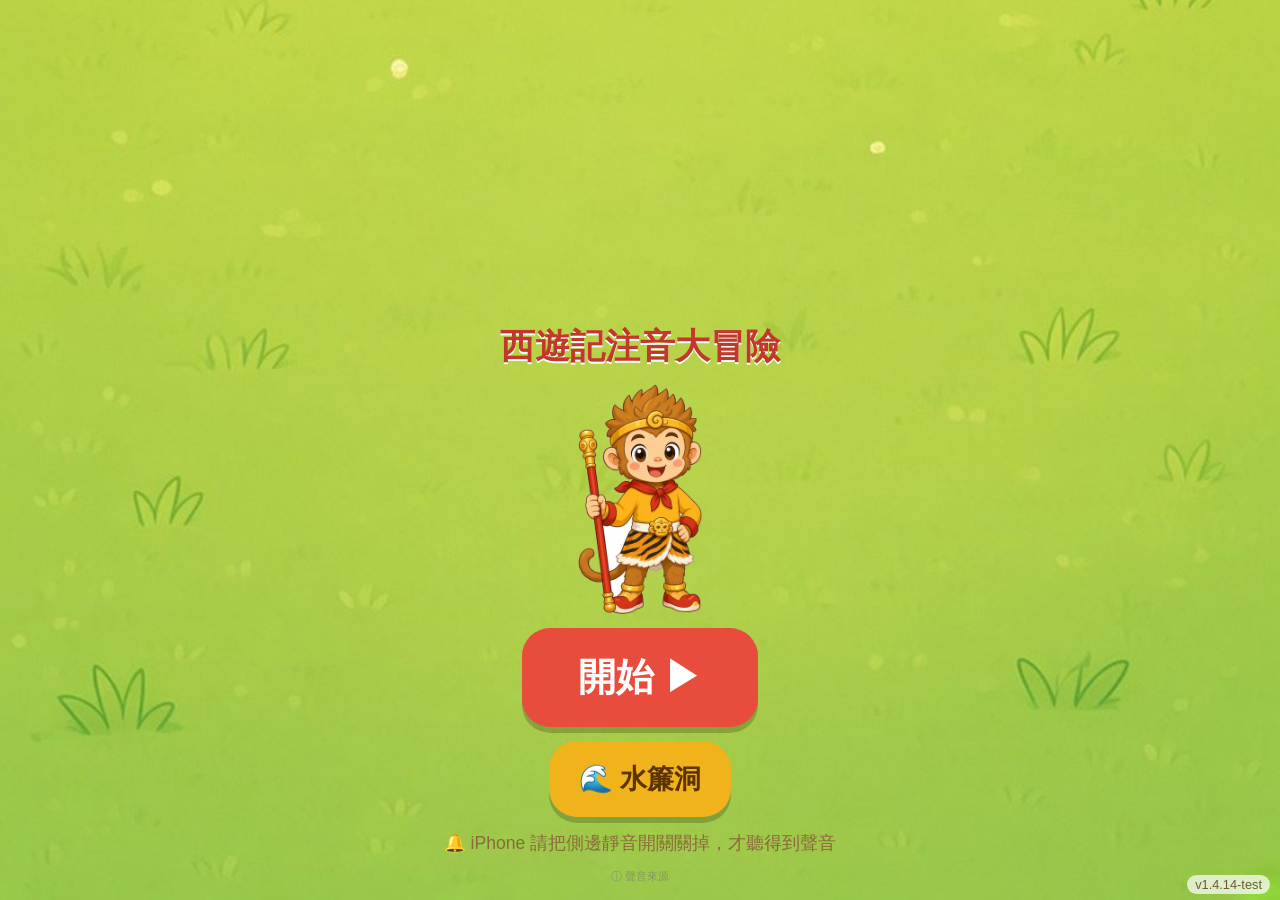
==== commit c4858713: "接入第 3 關已產語音並更新待辦（v1.4.14-test） 4 句 Yui 語音通過 pron-check 接入；4 句 SUSPECT 暫不放檔，待 Freddy 聽。  Co-Authored-" ====
--- a/index.html
+++ b/index.html
@@ -1,17 +1,17 @@
 <!DOCTYPE html>
-<html lang="zh-Hant-TW" data-version="1.4.13-test"><head><meta charset="utf-8">
+<html lang="zh-Hant-TW" data-version="1.4.14-test"><head><meta charset="utf-8">
 <meta name="viewport" content="width=device-width,initial-scale=1,viewport-fit=cover">
 <meta name="apple-mobile-web-app-capable" content="yes">
-<meta name="app-version" content="1.4.13-test">
+<meta name="app-version" content="1.4.14-test">
 <title>西遊記注音大冒險</title>
 <link rel="icon" href="data:,">
 <!-- 改版時把 data-version 和下面所有 ?v= 一起改，iPad Safari 才不會用到快取的舊檔 -->
-<link rel="stylesheet" href="style.css?v=1.4.13-test">
+<link rel="stylesheet" href="style.css?v=1.4.14-test">
 </head><body>
 <div id="app"></div>
-<script src="data.js?v=1.4.13-test"></script>
-<script src="save.js?v=1.4.13-test"></script>
-<script src="audio.js?v=1.4.13-test"></script>
-<script src="game.js?v=1.4.13-test"></script>
-<script src="cave.js?v=1.4.13-test"></script>
+<script src="data.js?v=1.4.14-test"></script>
+<script src="save.js?v=1.4.14-test"></script>
+<script src="audio.js?v=1.4.14-test"></script>
+<script src="game.js?v=1.4.14-test"></script>
+<script src="cave.js?v=1.4.14-test"></script>
 </body></html>
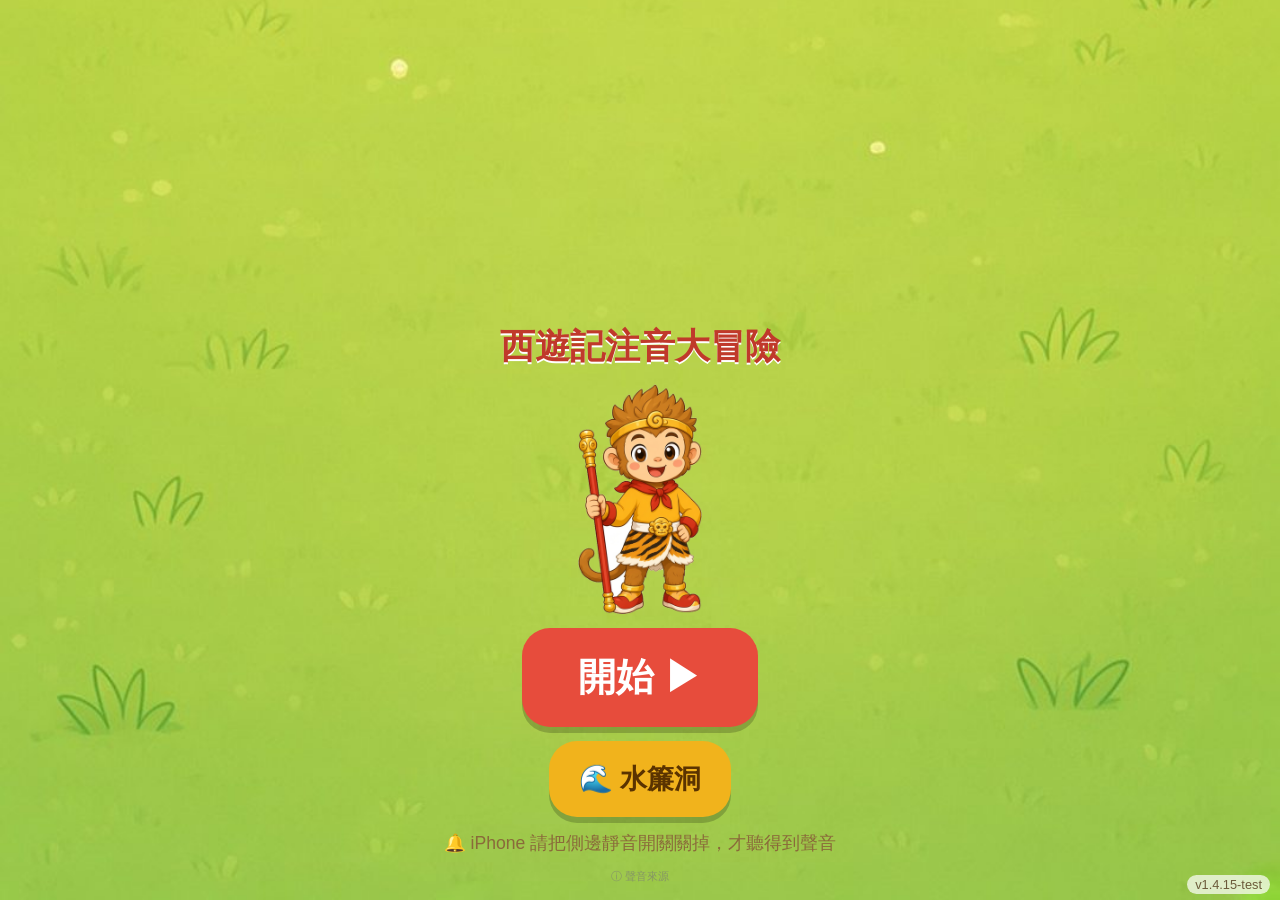
==== commit 8b50d810: "接入第 3 關新語音並更新待辦（v1.4.15-test） 新增 11 句 Yui 語音（含 ㄊ 兒歌教育部單音拼接），其餘 SUSPECT/FAIL 待 Freddy 聽，退回瀏覽器語音。  Co-" ====
--- a/index.html
+++ b/index.html
@@ -1,17 +1,17 @@
 <!DOCTYPE html>
-<html lang="zh-Hant-TW" data-version="1.4.14-test"><head><meta charset="utf-8">
+<html lang="zh-Hant-TW" data-version="1.4.15-test"><head><meta charset="utf-8">
 <meta name="viewport" content="width=device-width,initial-scale=1,viewport-fit=cover">
 <meta name="apple-mobile-web-app-capable" content="yes">
-<meta name="app-version" content="1.4.14-test">
+<meta name="app-version" content="1.4.15-test">
 <title>西遊記注音大冒險</title>
 <link rel="icon" href="data:,">
 <!-- 改版時把 data-version 和下面所有 ?v= 一起改，iPad Safari 才不會用到快取的舊檔 -->
-<link rel="stylesheet" href="style.css?v=1.4.14-test">
+<link rel="stylesheet" href="style.css?v=1.4.15-test">
 </head><body>
 <div id="app"></div>
-<script src="data.js?v=1.4.14-test"></script>
-<script src="save.js?v=1.4.14-test"></script>
-<script src="audio.js?v=1.4.14-test"></script>
-<script src="game.js?v=1.4.14-test"></script>
-<script src="cave.js?v=1.4.14-test"></script>
+<script src="data.js?v=1.4.15-test"></script>
+<script src="save.js?v=1.4.15-test"></script>
+<script src="audio.js?v=1.4.15-test"></script>
+<script src="game.js?v=1.4.15-test"></script>
+<script src="cave.js?v=1.4.15-test"></script>
 </body></html>
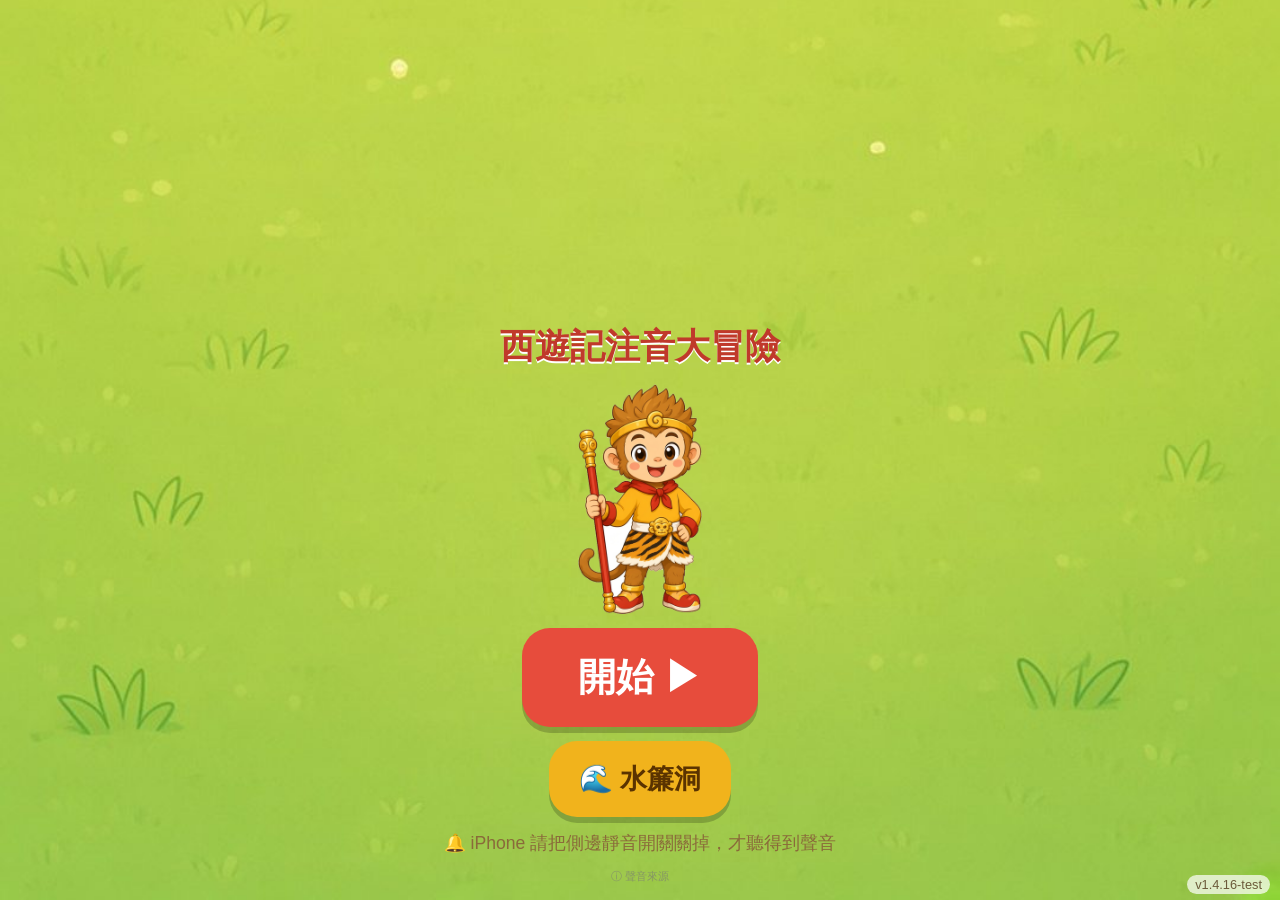
==== commit 30a95290: "接入第 3 關新語音並更新待辦（v1.4.16-test） 接入師父好棒！、這一關，你陪唐僧去救悟空。、鷹愁澗過關！（pron-check PASS）；其餘 SUSPECT 待 Freddy 聽。  " ====
--- a/index.html
+++ b/index.html
@@ -1,17 +1,17 @@
 <!DOCTYPE html>
-<html lang="zh-Hant-TW" data-version="1.4.15-test"><head><meta charset="utf-8">
+<html lang="zh-Hant-TW" data-version="1.4.16-test"><head><meta charset="utf-8">
 <meta name="viewport" content="width=device-width,initial-scale=1,viewport-fit=cover">
 <meta name="apple-mobile-web-app-capable" content="yes">
-<meta name="app-version" content="1.4.15-test">
+<meta name="app-version" content="1.4.16-test">
 <title>西遊記注音大冒險</title>
 <link rel="icon" href="data:,">
 <!-- 改版時把 data-version 和下面所有 ?v= 一起改，iPad Safari 才不會用到快取的舊檔 -->
-<link rel="stylesheet" href="style.css?v=1.4.15-test">
+<link rel="stylesheet" href="style.css?v=1.4.16-test">
 </head><body>
 <div id="app"></div>
-<script src="data.js?v=1.4.15-test"></script>
-<script src="save.js?v=1.4.15-test"></script>
-<script src="audio.js?v=1.4.15-test"></script>
-<script src="game.js?v=1.4.15-test"></script>
-<script src="cave.js?v=1.4.15-test"></script>
+<script src="data.js?v=1.4.16-test"></script>
+<script src="save.js?v=1.4.16-test"></script>
+<script src="audio.js?v=1.4.16-test"></script>
+<script src="game.js?v=1.4.16-test"></script>
+<script src="cave.js?v=1.4.16-test"></script>
 </body></html>
